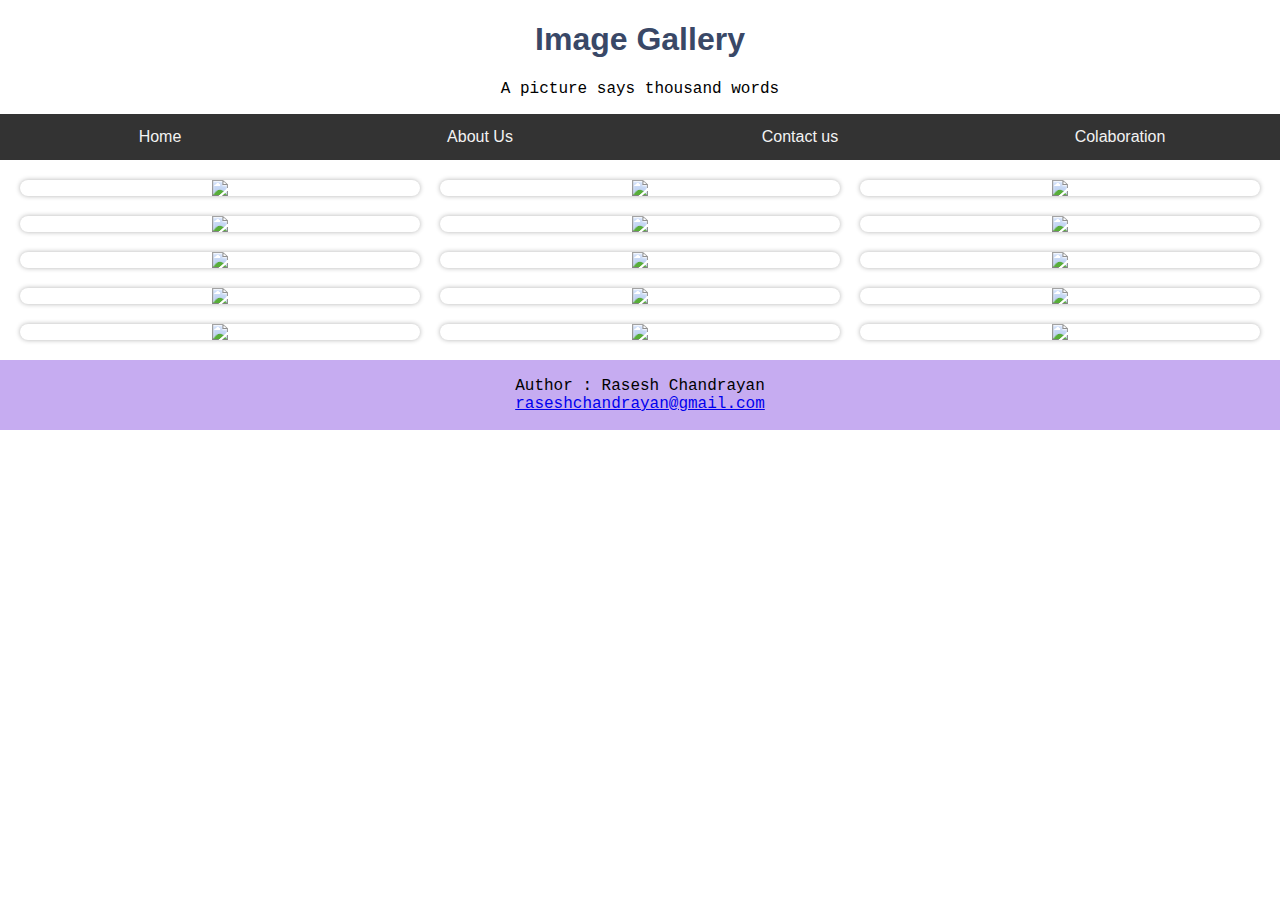
==== index.html @ a380cda9 "Add files via upload" ====
<!DOCTYPE html>
<html>
  <head>
    <header>
    <title>Image Gallery</title>
    <h1>Image Gallery</h1>
  </header>
    <link rel="stylesheet" type="text/css" href="style.css">
    
    <p>A picture says thousand words</p>
    
  </head>
  <body>
    <nav>
    <div class="topnav">
      <a href="index1.html">Home</a>
      <a href="aboutus.html";>About Us</a>
      <a href="contactus.html">Contact us</a>
      <a href="colab.html">Colaboration</a>
    </div>
    </nav>
    
   <!-- <div class="buttons">
        <ul class="controls">
            <li class="buttons" data-filter="All">All</li>
            <li class="buttons" data-filter="City Escapes">City Escapes</li>
            <li class="buttons" data-filter="Nature">Nature</li>
            <li class="buttons" data-filter="Water">Water</li>
            <li class="buttons" data-filter="Mountain">Mountains</li>
        </ul>
    </div>
    -->
    <div class="gallery">
      <div class="gallery-item">
        <img src="imgs/Colour11.jpg">
        <div class="caption">Color</div>
      </div>
      <div class="gallery-item">
        <img src="imgs/Colour12.jpg">
        <div class="caption">Color</div>
      </div>
      <div class="gallery-item">
        <img src="imgs/Nature28.jpg">
        <div class="caption">Dry Grass</div>
      </div>
      <div class="gallery-item">
        <img src="imgs/Colour13.jpg">
        <div class="caption">Color</div>
      </div>
      
      <div class="gallery-item">
        <img src="imgs/Nature29.jpg">
        <div class="caption">Leaf</div>
      </div>
      <div class="gallery-item">
        <img src="imgs/Nature30.jpg">
        <div class="caption">Grass</div>
      </div>
      <div class="gallery-item">
        <img src="imgs/Nature31.jpg">
        <div class="caption">Green Grass</div>
      </div>
      <div class="gallery-item">
        <img src="imgs/Nature32.jpg">
        <div class="caption">Flower</div>
      </div>
      <div class="gallery-item">
        <img src="imgs/Nature33.jpg">
        <div class="caption">Flower</div>
      </div>
      <div class="gallery-item">
        <img src="imgs/Nature34.jpg">
        <div class="caption">Flower</div>
      </div>
      <div class="gallery-item">
        <img src="imgs/Colour4.jpg">
        <div class="caption">Color</div>
      </div>
      <div class="gallery-item">
        <img src="imgs/Colour3.jpg">
        <div class="caption">Color</div>
      </div>
      <div class="gallery-item">
        <img src="imgs/Mountains17.jpg">
        <div class="caption">Mountain</div>
      </div>
      <div class="gallery-item">
        <img src="imgs/Mountains16.jpg">
        <div class="caption">Mountain</div>
      </div>
      <div class="gallery-item">
        <img src="imgs/Mountains18.jpg">
        <div class="caption">Mountain</div>
      </div>
    </div>


    <footer>
      <p>Author : Rasesh Chandrayan<br><a href="mailto:hege@example.com">raseshchandrayan@gmail.com</a></p>
      
    </footer>
  </body>
</html>
---- style.css ----
h1 {
  color: #394867;
  text-align: center;
  font-family: 'Trebuchet MS', 'Lucida Sans Unicode', 'Lucida Grande', 'Lucida Sans', Arial, sans-serif;
}

p{
  text-align: center;
  font-family: 'Courier New', Courier, monospace;
  color: #000000;

}
body {
  margin: 0;
  padding: 0;
  font-family: Arial, sans-serif;
}

li {
  display: inline;
}

.buttons {
  background-color:#BBD6B8; /* Green */
  border: none;
  color: black;
  padding: 2px 8px;
  text-align: center;
  text-decoration: none;
  display: inline-block;
  font-size: 16px;
  margin: 5px 10px 5px 5px;
  cursor: pointer;
}
.gallery {
  display: grid;
  grid-template-columns: repeat(3, 1fr);
  gap: 20px;
  padding: 20px;
}

.gallery-item {
  position: relative;
  display: flex;
  justify-content: center;
  align-items: center;
  overflow: hidden;
  border-radius: 10px;
  box-shadow: 0px 0px 5px rgba(0, 0, 0, 0.3);
}

.gallery-item img {
  max-width: 100%;
  transition: transform 0.3s ease-in-out;
}

.gallery-item:hover img {
  transform: scale(1.1);
}

.gallery-item .caption {
  position: absolute;
  bottom: 0;
  left: 0;
  width: 100%;
  padding: 10px;
  background-color: rgba(0, 0, 0, 0.7);
  color: #fff;
  font-size: 14px;
  text-align: center;
  opacity: 0;
  transition: opacity 0.3s ease-in-out;
}

.gallery-item:hover .caption {
  opacity: 1;
}



.topnav {
  overflow: hidden;
  background-color: #333;
}

.topnav a {
  float: left;
  display: inline-block;
  color: #f2f2f2;
  text-align: center;
  padding-top: 14px ;
  padding-bottom: 14px ;
  text-decoration: none;
  width: 25%;
}

.topnav a:hover {
  background-color: #9eb3b33a;
  color: black;
}

footer{
  background-color: rgb(198, 172, 241);
  padding-top: 1px;
  padding-bottom: 1px;
}
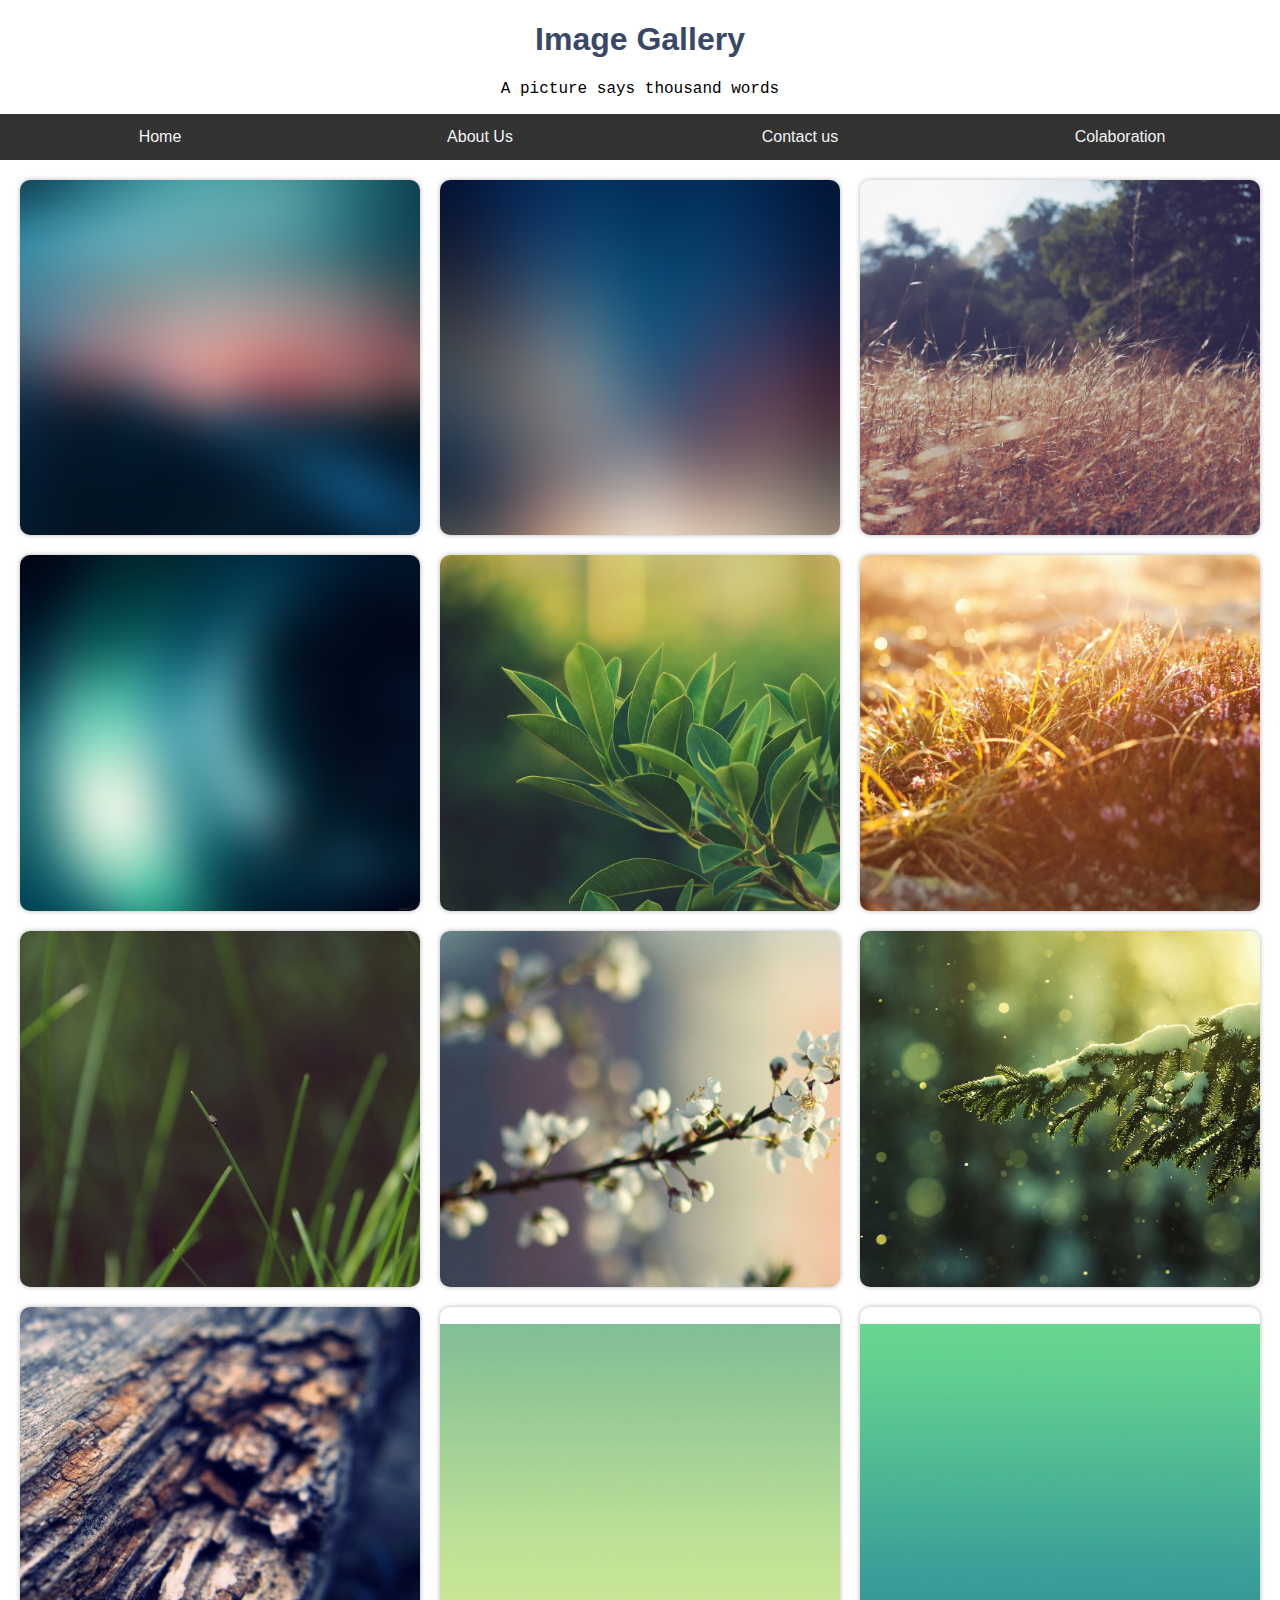
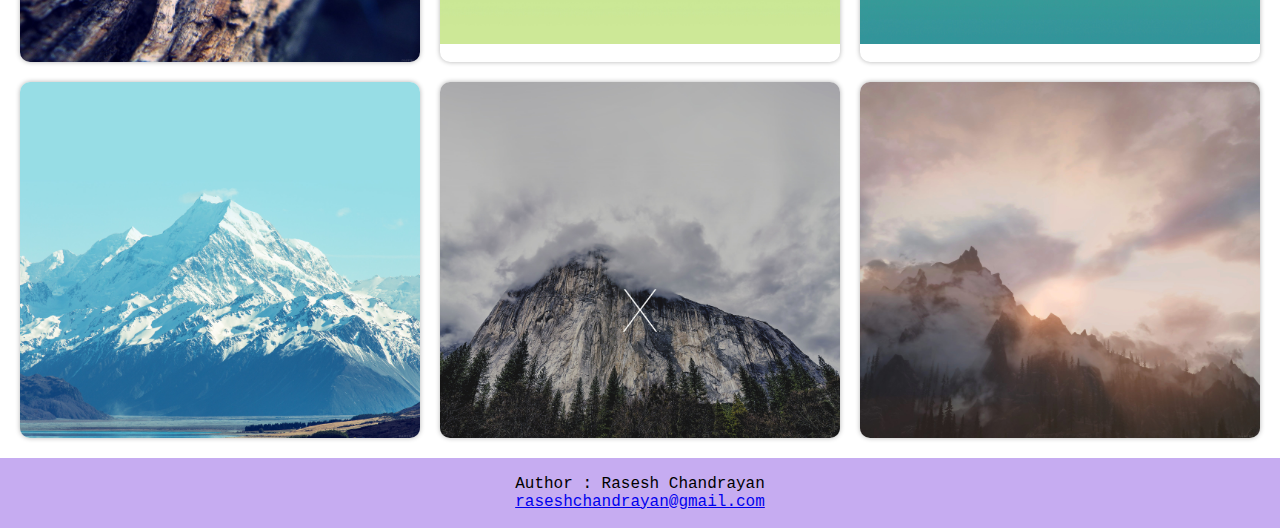
==== commit 623c88d3: "Update index.html" ====
--- a/index.html
+++ b/index.html
@@ -32,64 +32,64 @@
     -->
     <div class="gallery">
       <div class="gallery-item">
-        <img src="imgs/Colour11.jpg">
+        <img src="Colour11.jpg">
         <div class="caption">Color</div>
       </div>
       <div class="gallery-item">
-        <img src="imgs/Colour12.jpg">
+        <img src="Colour12.jpg">
         <div class="caption">Color</div>
       </div>
       <div class="gallery-item">
-        <img src="imgs/Nature28.jpg">
+        <img src="Nature28.jpg">
         <div class="caption">Dry Grass</div>
       </div>
       <div class="gallery-item">
-        <img src="imgs/Colour13.jpg">
+        <img src="Colour13.jpg">
         <div class="caption">Color</div>
       </div>
       
       <div class="gallery-item">
-        <img src="imgs/Nature29.jpg">
+        <img src="Nature29.jpg">
         <div class="caption">Leaf</div>
       </div>
       <div class="gallery-item">
-        <img src="imgs/Nature30.jpg">
+        <img src="Nature30.jpg">
         <div class="caption">Grass</div>
       </div>
       <div class="gallery-item">
-        <img src="imgs/Nature31.jpg">
+        <img src="Nature31.jpg">
         <div class="caption">Green Grass</div>
       </div>
       <div class="gallery-item">
-        <img src="imgs/Nature32.jpg">
+        <img src="Nature32.jpg">
         <div class="caption">Flower</div>
       </div>
       <div class="gallery-item">
-        <img src="imgs/Nature33.jpg">
+        <img src="Nature33.jpg">
         <div class="caption">Flower</div>
       </div>
       <div class="gallery-item">
-        <img src="imgs/Nature34.jpg">
+        <img src="Nature34.jpg">
         <div class="caption">Flower</div>
       </div>
       <div class="gallery-item">
-        <img src="imgs/Colour4.jpg">
+        <img src="Colour4.jpg">
         <div class="caption">Color</div>
       </div>
       <div class="gallery-item">
-        <img src="imgs/Colour3.jpg">
+        <img src="Colour3.jpg">
         <div class="caption">Color</div>
       </div>
       <div class="gallery-item">
-        <img src="imgs/Mountains17.jpg">
+        <img src="Mountains17.jpg">
         <div class="caption">Mountain</div>
       </div>
       <div class="gallery-item">
-        <img src="imgs/Mountains16.jpg">
+        <img src="Mountains16.jpg">
         <div class="caption">Mountain</div>
       </div>
       <div class="gallery-item">
-        <img src="imgs/Mountains18.jpg">
+        <img src="Mountains18.jpg">
         <div class="caption">Mountain</div>
       </div>
     </div>
